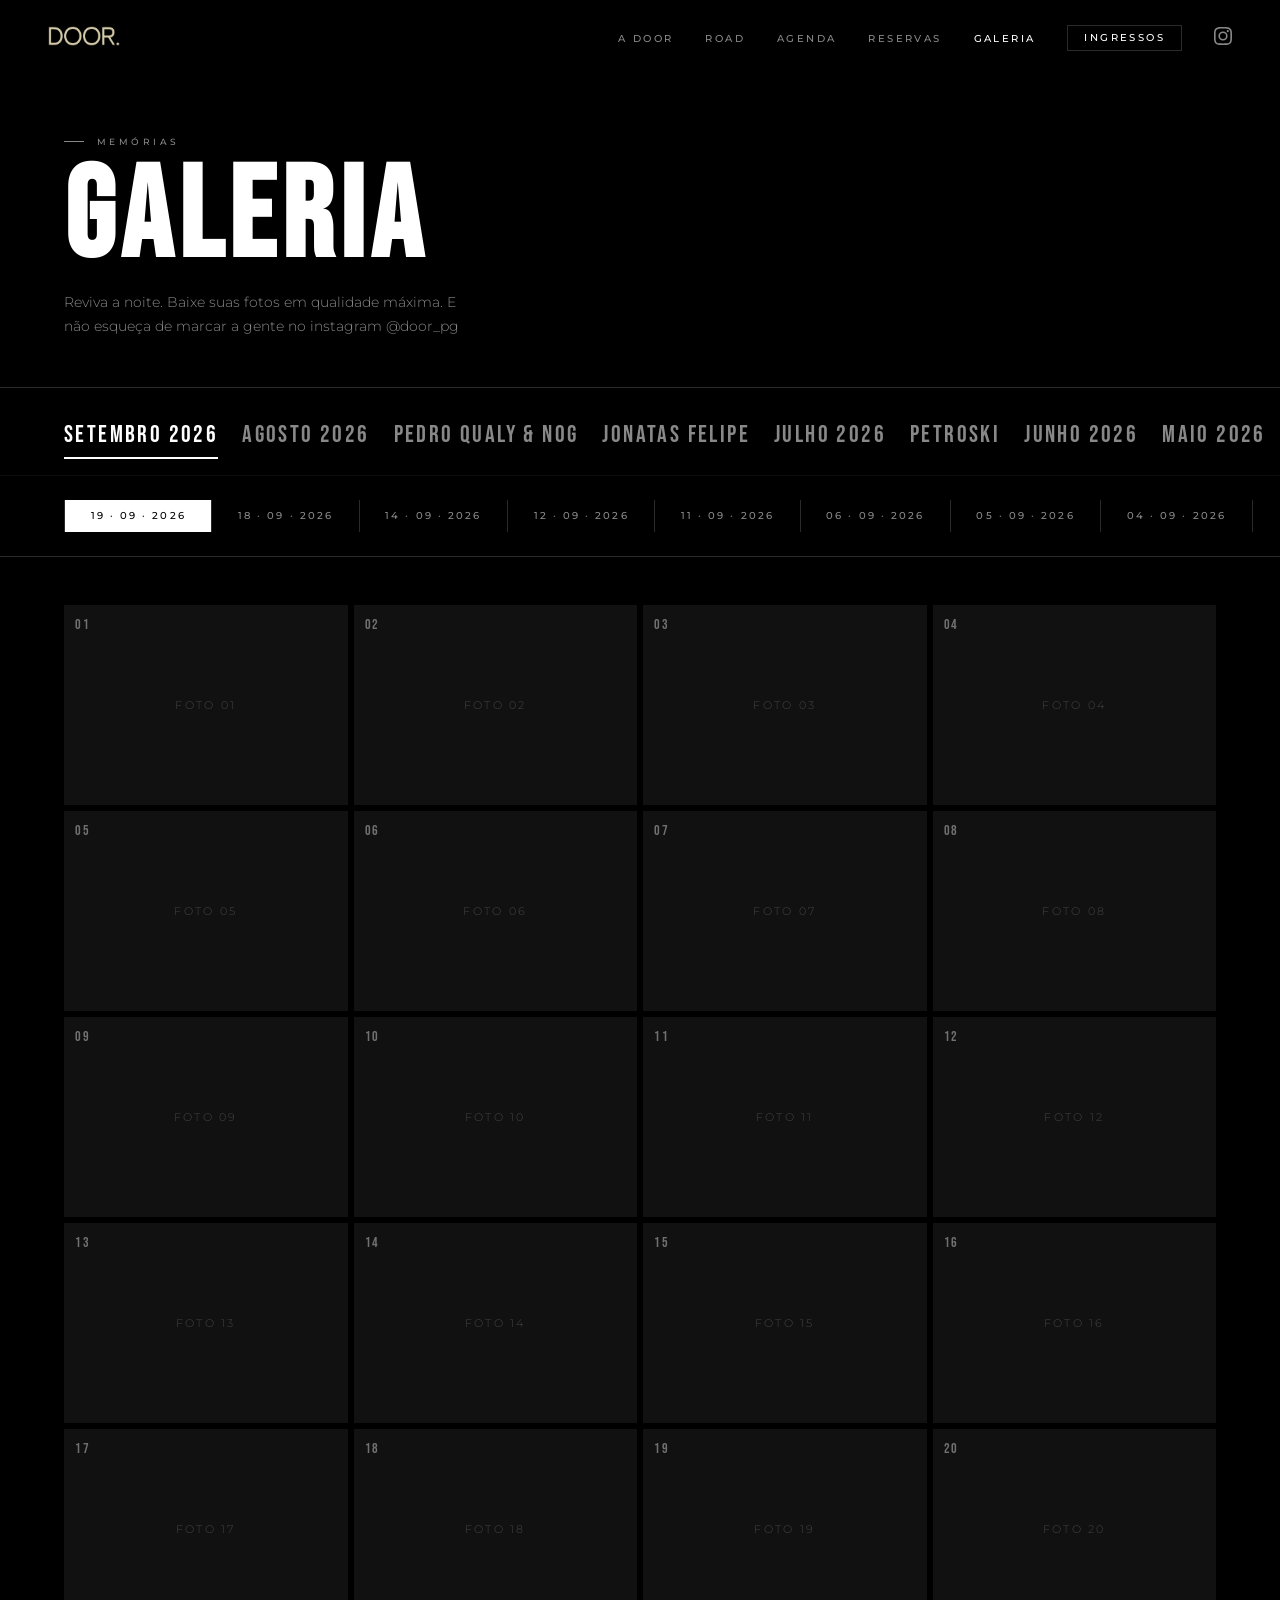
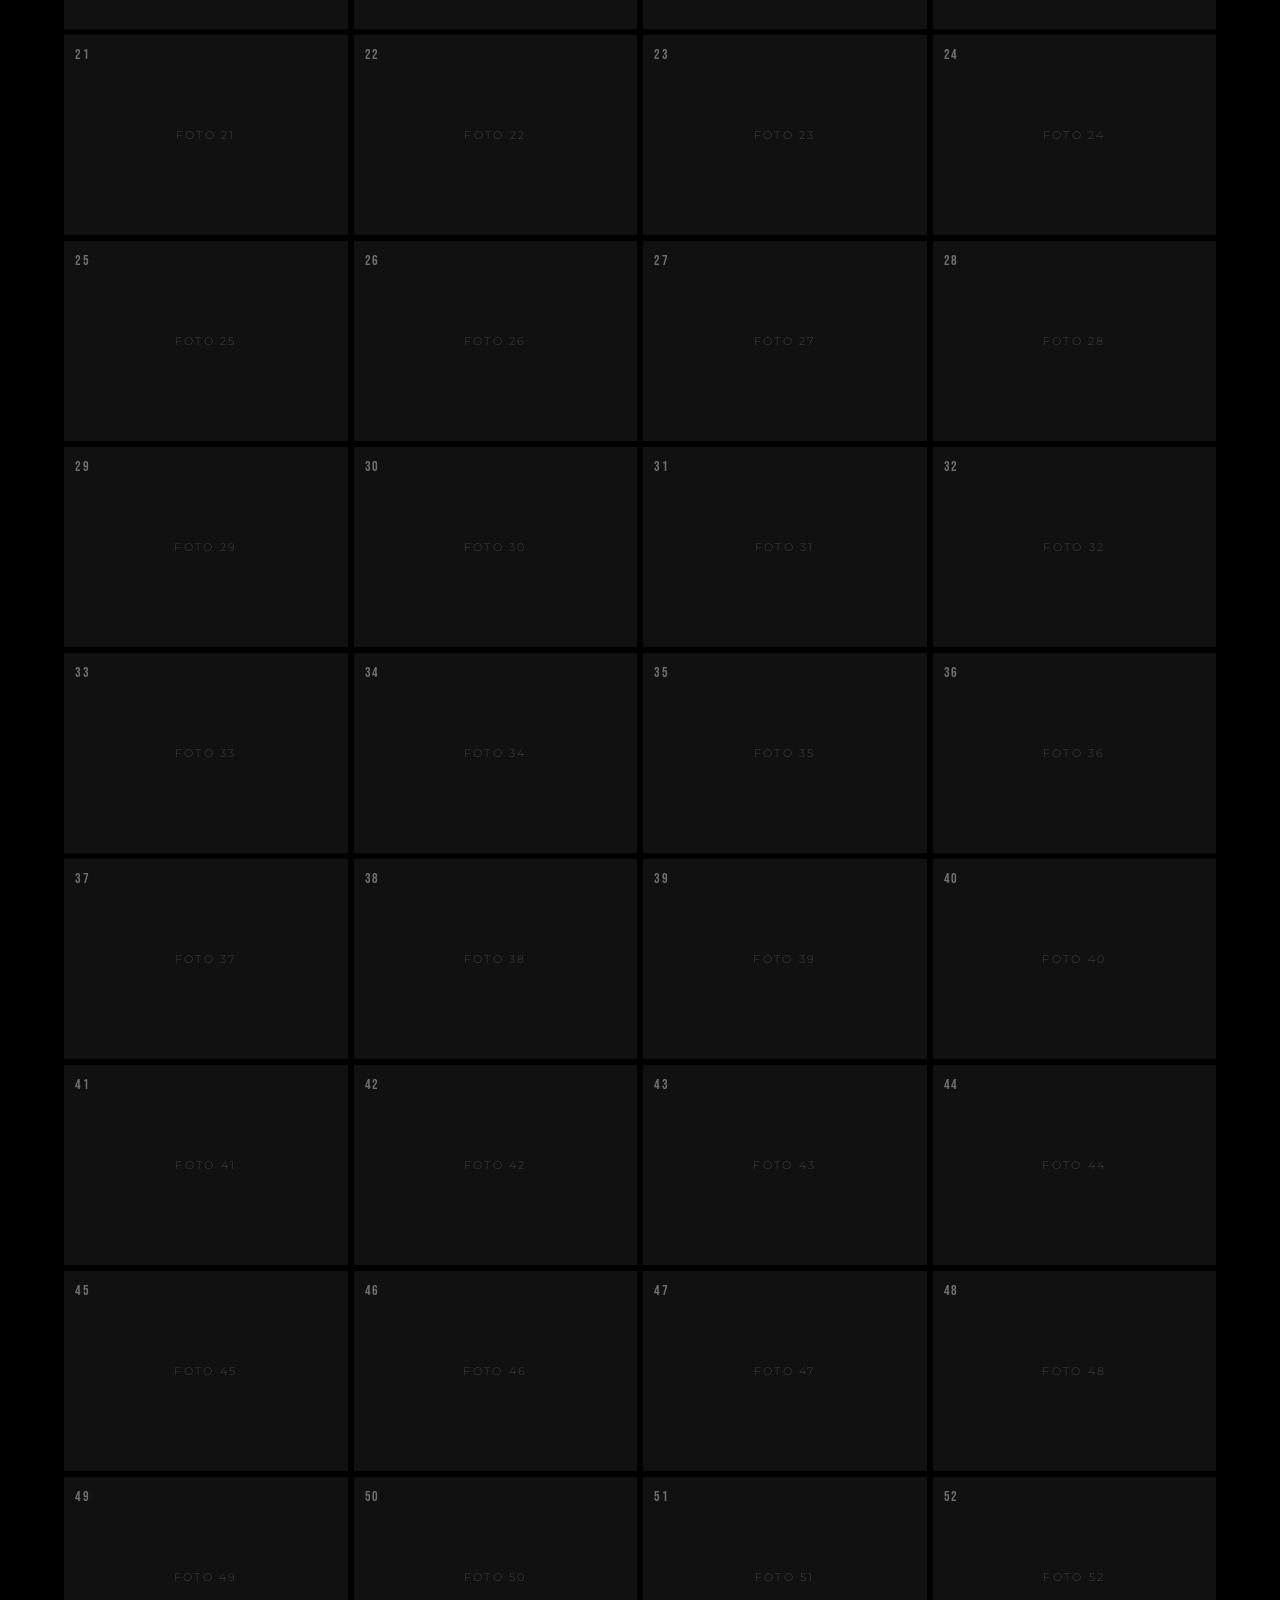
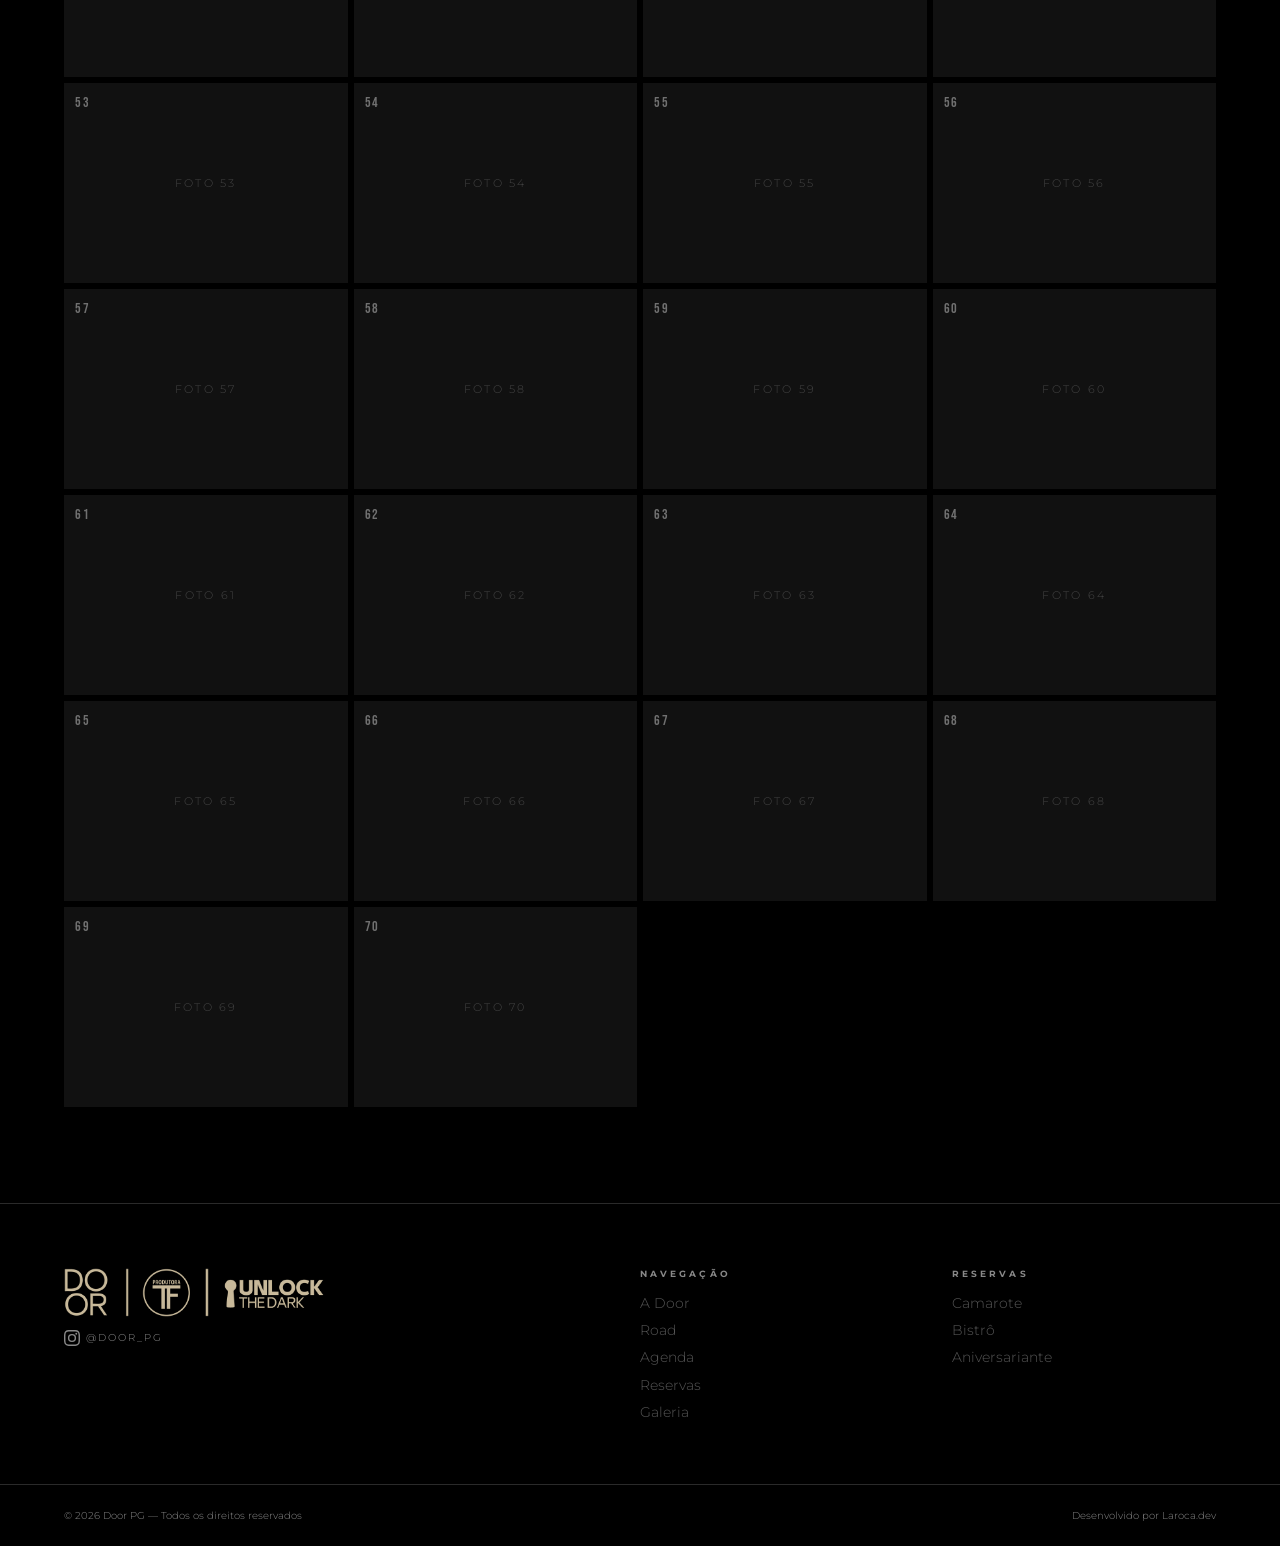
==== galeria.html @ 8d76eda1 "chore: adiciona meta tags anti-cache no cabecalho HTML" ====
<!DOCTYPE html>
<html lang="pt-BR">
<head>
  <meta charset="UTF-8">
  <meta http-equiv="Cache-Control" content="no-cache, no-store, must-revalidate">
  <meta http-equiv="Pragma" content="no-cache">
  <meta http-equiv="Expires" content="0">
  <meta name="viewport" content="width=device-width, initial-scale=1.0, maximum-scale=1.0, viewport-fit=cover">
  <meta name="description" content="Door PG — Galeria de fotos. Reviva a noite e baixe suas fotos em qualidade máxima.">
  <meta property="og:title" content="Galeria — Door PG">
  <meta property="og:description" content="Reviva a noite. Baixe suas fotos em qualidade máxima. E não esqueça de marcar a gente no instagram @door_pg">
  <meta property="og:image" content="https://doorpg.com.br/assets/images/logos/logo-quadrado.png">
  <meta property="og:url" content="https://doorpg.com.br/galeria.html">
  <meta property="og:type" content="website">
  <link rel="canonical" href="https://doorpg.com.br/galeria.html">
  <title>Galeria — Door PG</title>
  <link rel="icon" href="favicon.png" type="image/png">
  <link rel="preconnect" href="https://fonts.googleapis.com">
  <link rel="preconnect" href="https://fonts.gstatic.com" crossorigin>
  <link href="https://fonts.googleapis.com/css2?family=Bebas+Neue&family=Montserrat:wght@200;300;400;500;700&display=swap" rel="stylesheet">
  <link rel="stylesheet" href="css/style.css?v=20260918">
  <link rel="stylesheet" href="css/galeria.css?v=20260918">
</head>
<body>

  <!-- NAV -->
  <nav id="navbar" class="scrolled">
    <a href="index.html" class="nav-brand">
      <img src="assets/images/logos/logo-door.png" alt="Door PG" class="nav-logo" onerror="this.style.display='none';this.nextElementSibling.style.display='block'">
      <span class="nav-logo-text" style="display:none">DOOR</span>
    </a>
    <ul class="nav-links" id="navLinks">
      <li><a href="index.html#conheca" class="nav-link">A Door</a></li>
      <li><a href="index.html#historico" class="nav-link">Road</a></li>
      <li><a href="index.html#agenda" class="nav-link">Agenda</a></li>
      <li><a href="index.html#reservas" class="nav-link">Reservas</a></li>
      <li><a href="galeria.html" class="nav-link" style="color:white">Galeria</a></li>
      <!-- Para voltar o modal de "Em breve", use esta linha: 
      <li><a href="#" class="nav-link nav-link--cta" id="ingressosBtn">Ingressos</a></li> -->
      <li><a href="https://www.ingressonacional.com.br/evento/35093/duda-bertelli-----door" target="_blank" rel="noopener" class="nav-link nav-link--cta">Ingressos</a></li>
      <li>
        <a href="https://instagram.com/door_pg" target="_blank" rel="noopener" class="nav-ig" aria-label="Instagram">
          <svg viewBox="0 0 24 24" fill="currentColor" width="18" height="18"><path d="M12 2.163c3.204 0 3.584.012 4.85.07 3.252.148 4.771 1.691 4.919 4.919.058 1.265.069 1.645.069 4.849 0 3.205-.012 3.584-.069 4.849-.149 3.225-1.664 4.771-4.919 4.919-1.266.058-1.644.07-4.85.07-3.204 0-3.584-.012-4.849-.07-3.26-.149-4.771-1.699-4.919-4.92-.058-1.265-.07-1.644-.07-4.849 0-3.204.013-3.583.07-4.849.149-3.227 1.664-4.771 4.919-4.919 1.266-.057 1.645-.069 4.849-.069zM12 0C8.741 0 8.333.014 7.053.072 2.695.272.273 2.69.073 7.052.014 8.333 0 8.741 0 12c0 3.259.014 3.668.072 4.948.2 4.358 2.618 6.78 6.98 6.98C8.333 23.986 8.741 24 12 24c3.259 0 3.668-.014 4.948-.072 4.354-.2 6.782-2.618 6.979-6.98.059-1.28.073-1.689.073-4.948 0-3.259-.014-3.667-.072-4.947-.196-4.354-2.617-6.78-6.979-6.98C15.668.014 15.259 0 12 0zm0 5.838a6.162 6.162 0 1 0 0 12.324 6.162 6.162 0 0 0 0-12.324zM12 16a4 4 0 1 1 0-8 4 4 0 0 1 0 8zm6.406-11.845a1.44 1.44 0 1 0 0 2.881 1.44 1.44 0 0 0 0-2.881z"/></svg>
        </a>
      </li>
    </ul>
    <button class="nav-toggle" id="navToggle" aria-label="Menu"><span></span><span></span><span></span></button>
  </nav>

  <!-- HEADER GALERIA -->
  <header class="gal-header">
    <p class="section-label">Memórias</p>
    <h1 class="gal-title">GALERIA</h1>
    <p class="gal-sub">Reviva a noite. Baixe suas fotos em qualidade máxima. E não esqueça de marcar a gente no instagram @door_pg</p>
  </header>

  <!-- SELETOR DE CATEGORIAS -->
  <div class="gal-categorias" id="galCategorias">
    <!-- JS popula com os meses/eventos especiais -->
  </div>
  <!-- SELETOR DE DATAS -->
  <div class="gal-eventos gal-datas" id="galDatas">
    <!-- JS popula com as datas do mês selecionado -->
  </div>

  <!-- GRID DE FOTOS -->
  <main class="gal-main">
    <div class="gal-grid" id="galGrid">
      <!-- JS popula as fotos do evento selecionado -->
    </div>
    <p class="gal-empty" id="galEmpty" style="display:none">
      Nenhuma foto encontrada para este evento.
    </p>
  </main>

  <!-- FOOTER -->
  <footer id="footer">
    <div class="footer-inner">
      <div class="footer-brand">
        <img src="assets/images/logos/logo-footer.png" alt="Door PG" class="footer-logo" onerror="this.style.display='none';this.nextElementSibling.style.display='block'">
        <span class="footer-logo-text" style="display:none">DOOR</span>
        <a href="https://instagram.com/door_pg" target="_blank" rel="noopener" class="footer-ig">
          <svg viewBox="0 0 24 24" fill="currentColor" width="16" height="16"><path d="M12 2.163c3.204 0 3.584.012 4.85.07 3.252.148 4.771 1.691 4.919 4.919.058 1.265.069 1.645.069 4.849 0 3.205-.012 3.584-.069 4.849-.149 3.225-1.664 4.771-4.919 4.919-1.266.058-1.644.07-4.85.07-3.204 0-3.584-.012-4.849-.07-3.26-.149-4.771-1.699-4.919-4.92-.058-1.265-.07-1.644-.07-4.849 0-3.204.013-3.583.07-4.849.149-3.227 1.664-4.771 4.919-4.919 1.266-.057 1.645-.069 4.849-.069zM12 0C8.741 0 8.333.014 7.053.072 2.695.272.273 2.69.073 7.052.014 8.333 0 8.741 0 12c0 3.259.014 3.668.072 4.948.2 4.358 2.618 6.78 6.98 6.98C8.333 23.986 8.741 24 12 24c3.259 0 3.668-.014 4.948-.072 4.354-.2 6.782-2.618 6.979-6.98.059-1.28.073-1.689.073-4.948 0-3.259-.014-3.667-.072-4.947-.196-4.354-2.617-6.78-6.979-6.98C15.668.014 15.259 0 12 0zm0 5.838a6.162 6.162 0 1 0 0 12.324 6.162 6.162 0 0 0 0-12.324zM12 16a4 4 0 1 1 0-8 4 4 0 0 1 0 8zm6.406-11.845a1.44 1.44 0 1 0 0 2.881 1.44 1.44 0 0 0 0-2.881z"/></svg>
          @door_pg
        </a>
      </div>
      <div class="footer-nav">
        <strong>Navegação</strong>
        <a href="index.html#conheca">A Door</a>
        <a href="index.html#historico">Road</a>
        <a href="index.html#agenda">Agenda</a>
        <a href="index.html#reservas">Reservas</a>
        <a href="galeria.html">Galeria</a>
      </div>
      <div class="footer-nav">
        <strong>Reservas</strong>
        <a href="https://wa.me/5542991081086?text=Reserva%20Camarote" target="_blank" rel="noopener">Camarote</a>
        <a href="https://wa.me/5542991081086?text=Reserva%20Bistro" target="_blank" rel="noopener">Bistrô</a>
        <a href="https://wa.me/5542991081086?text=Reserva%20Aniversariante" target="_blank" rel="noopener">Aniversariante</a>
      </div>
    </div>
    <div class="footer-bottom">
      <p>© 2026 Door PG — Todos os direitos reservados</p>
      <p>Desenvolvido por <a href="https://laroca.dev" target="_blank" rel="noopener" class="footer-dev-link">Laroca.dev</a></p>
    </div>
  </footer>


  <!-- MODAL INGRESSOS -->
  <div class="modal-overlay" id="modalIngressos" aria-hidden="true">
    <div class="modal" role="dialog" aria-modal="true" aria-labelledby="modalTitle">
      <button class="modal-close" id="modalClose" aria-label="Fechar">✕</button>
      <div class="modal-keyhole">
        <svg viewBox="0 0 40 60" fill="none">
          <circle cx="20" cy="16" r="12" stroke="white" stroke-width="1.5"/>
          <path d="M11 28 L9 52 L31 52 L29 28" stroke="white" stroke-width="1.5" fill="none"/>
          <circle cx="20" cy="16" r="4" fill="white"/>
        </svg>
      </div>
      <h2 class="modal-title" id="modalTitle">EM BREVE</h2>
      <p class="modal-sub">A venda de ingressos será liberada para eventos específicos.<br>Fique de olho no nosso Instagram.</p>
      <a href="https://instagram.com/door_pg" target="_blank" rel="noopener" class="btn-primary">
        <svg viewBox="0 0 24 24" fill="currentColor" width="16" height="16"><path d="M12 2.163c3.204 0 3.584.012 4.85.07 3.252.148 4.771 1.691 4.919 4.919.058 1.265.069 1.645.069 4.849 0 3.205-.012 3.584-.069 4.849-.149 3.225-1.664 4.771-4.919 4.919-1.266.058-1.644.07-4.85.07-3.204 0-3.584-.012-4.849-.07-3.26-.149-4.771-1.699-4.919-4.92-.058-1.265-.07-1.644-.07-4.849 0-3.204.013-3.583.07-4.849.149-3.227 1.664-4.771 4.919-4.919 1.266-.057 1.645-.069 4.849-.069zM12 0C8.741 0 8.333.014 7.053.072 2.695.272.273 2.69.073 7.052.014 8.333 0 8.741 0 12c0 3.259.014 3.668.072 4.948.2 4.358 2.618 6.78 6.98 6.98C8.333 23.986 8.741 24 12 24c3.259 0 3.668-.014 4.948-.072 4.354-.2 6.782-2.618 6.979-6.98.059-1.28.073-1.689.073-4.948 0-3.259-.014-3.667-.072-4.947-.196-4.354-2.617-6.78-6.979-6.98C15.668.014 15.259 0 12 0zm0 5.838a6.162 6.162 0 1 0 0 12.324 6.162 6.162 0 0 0 0-12.324zM12 16a4 4 0 1 1 0-8 4 4 0 0 1 0 8zm6.406-11.845a1.44 1.44 0 1 0 0 2.881 1.44 1.44 0 0 0 0-2.881z"/></svg>
        @door_pg
      </a>
    </div>
  </div>

  <!-- LIGHTBOX DE IMAGEM -->
  <div class="lightbox-overlay" id="imageLightbox" aria-hidden="true">
    <button class="lightbox-close" id="lightboxClose" aria-label="Fechar">✕</button>
    <button class="lightbox-prev" id="lightboxPrev" aria-label="Foto anterior">
      <svg viewBox="0 0 24 24" fill="none" stroke="currentColor" stroke-width="2" width="24" height="24"><polyline points="15 18 9 12 15 6"/></svg>
    </button>
    <img class="lightbox-img" id="lightboxImg" src="" alt="Imagem expandida">
    <button class="lightbox-next" id="lightboxNext" aria-label="Próxima foto">
      <svg viewBox="0 0 24 24" fill="none" stroke="currentColor" stroke-width="2" width="24" height="24"><polyline points="9 6 15 12 9 18"/></svg>
    </button>
    <div class="lightbox-bottom">
      <span class="lightbox-counter" id="lightboxCounter"></span>
      <button class="lightbox-download" id="lightboxDownload" aria-label="Baixar foto">
        <svg viewBox="0 0 24 24" fill="none" stroke="currentColor" stroke-width="2" width="18" height="18">
          <path d="M21 15v4a2 2 0 0 1-2 2H5a2 2 0 0 1-2-2v-4"/>
          <polyline points="7 10 12 15 17 10"/>
          <line x1="12" y1="15" x2="12" y2="3"/>
        </svg>
        <span>Baixar</span>
      </button>
    </div>
  </div>

  <script src="js/galeria.js?v=20260918"></script>
  <script src="js/main.js?v=20260918"></script>
</body>
</html>
---- css/style.css ----
/* ============================================================
   DOOR PG — CSS
   Estética: luxury nightclub — minimalismo agressivo
   Paleta: #000 puro, #fff, #888 cinza
   Fontes: Bebas Neue (display) + Montserrat (corpo e elegante fino)
   ============================================================ */

/* ── RESET & VARIÁVEIS ────────────────────────────────── */
*, *::before, *::after { box-sizing: border-box; margin: 0; padding: 0; }

:root {
  --black:    #000000;
  --white:    #ffffff;
  --gray:     #888888;
  --gray-dim: #2a2a2a;
  --gray-mid: #555555;
  --nav-h:    72px;
}

html { scroll-behavior: smooth; }

body {
  font-family: 'Montserrat', sans-serif;
  font-weight: 300;
  background: var(--black);
  color: var(--white);
  overflow-x: hidden;
  -webkit-text-size-adjust: 100%;
}

html {
  scroll-behavior: smooth;
  overflow-x: hidden;
}

img { display: block; width: 100%; }
a { text-decoration: none; color: inherit; }
ul { list-style: none; }

/* ── NAV ──────────────────────────────────────────────── */
#navbar {
  position: fixed; top: 0; left: 0; right: 0;
  height: var(--nav-h);
  display: flex; align-items: center; justify-content: space-between;
  padding: 0 3rem;
  z-index: 1000;
  transition: background 0.4s, border-color 0.4s;
}
#navbar.scrolled {
  background: rgba(0,0,0,0.96);
  backdrop-filter: blur(12px);
  border-bottom: 1px solid var(--gray-dim);
}

.nav-logo { width: 72px; height: auto; }
.nav-logo-text {
  font-family: 'Bebas Neue', sans-serif;
  font-size: 1.8rem; letter-spacing: 0.1em;
}

.nav-links {
  display: flex; align-items: center; gap: 2rem;
}
.nav-link {
  font-size: 0.6rem; font-weight: 500;
  letter-spacing: 0.25em; text-transform: uppercase;
  color: var(--gray);
  position: relative; transition: color 0.3s;
}
.nav-link::after {
  content: ''; position: absolute; bottom: -3px; left: 0; right: 0;
  height: 1px; background: var(--white);
  transform: scaleX(0); transform-origin: left; transition: transform 0.3s;
}
.nav-link:hover { color: var(--white); }
.nav-link:hover::after { transform: scaleX(1); }

.nav-link--cta {
  border: 1px solid var(--gray-dim);
  padding: 0.4rem 1rem;
  color: var(--white) !important;
  transition: all 0.3s !important;
}
.nav-link--cta::after { display: none; }
.nav-link--cta:hover { background: var(--white); color: var(--black) !important; }

.nav-ig { color: var(--gray); transition: color 0.3s; display: flex; align-items: center; }
.nav-ig:hover { color: var(--white); }

.nav-toggle {
  display: none; flex-direction: column; gap: 5px;
  background: none; border: none; cursor: pointer; padding: 4px;
}
.nav-toggle span {
  display: block; width: 22px; height: 1px;
  background: var(--white); transition: all 0.3s;
}

/* ── BOTÕES ──────────────────────────────────────────── */
.btn-primary {
  display: inline-flex; align-items: center; gap: 0.5rem;
  background: var(--white); color: var(--black);
  font-family: 'Montserrat', sans-serif;
  font-weight: 700; font-size: 0.65rem;
  letter-spacing: 0.2em; text-transform: uppercase;
  padding: 0.9rem 2rem;
  border: 1px solid var(--white);
  transition: all 0.3s; cursor: pointer;
}
.btn-primary:hover { background: transparent; color: var(--white); }

.btn-outline {
  display: inline-flex; align-items: center; gap: 0.5rem;
  background: transparent; color: var(--white);
  font-family: 'Montserrat', sans-serif;
  font-weight: 500; font-size: 0.65rem;
  letter-spacing: 0.2em; text-transform: uppercase;
  padding: 0.9rem 2rem;
  border: 1px solid var(--gray-dim);
  transition: all 0.3s; cursor: pointer;
}
.btn-outline:hover { border-color: var(--white); }

/* ── HERO ────────────────────────────────────────────── */
#hero {
  min-height: 100vh; position: relative;
  display: flex; align-items: center; justify-content: center;
  overflow: hidden;
}

.hero-slides { position: absolute; inset: 0; }
.hero-slide {
  position: absolute; inset: 0;
  background-size: cover; background-position: center;
  opacity: 0; transition: opacity 1.2s ease;
}
.hero-slide.active { opacity: 1; }

.hero-overlay {
  position: absolute; inset: 0;
  background: linear-gradient(
    to bottom,
    rgba(0,0,0,0.25) 0%,
    rgba(0,0,0,0.5) 50%,
    rgba(0,0,0,0.95) 100%
  );
}

.hero-content {
  position: relative; z-index: 2;
  text-align: center; padding: 0 2rem;
  padding-top: var(--nav-h);
  display: flex; flex-direction: column; align-items: center; gap: 1.2rem;
}

.hero-unlock {
  font-size: 0.55rem; font-weight: 500;
  letter-spacing: 0.65em; color: var(--gray); text-transform: uppercase;
  animation: fadeUp 0.8s 0.2s ease forwards; opacity: 0;
}
.hero-logo-img {
  width: min(280px, 55vw);
  animation: fadeUp 0.8s 0.4s ease forwards; opacity: 0;
}
.hero-logo-fallback {
  font-family: 'Bebas Neue', sans-serif;
  font-size: clamp(5rem, 18vw, 14rem);
  letter-spacing: 0.05em; line-height: 1;
  animation: fadeUp 0.8s 0.4s ease forwards; opacity: 0;
}
.hero-desc {
  font-size: 1.3rem; font-weight: 300; line-height: 1.8;
  color: #ffffff; max-width: 440px;
  animation: fadeUp 0.8s 0.6s ease forwards; opacity: 0;
}
.hero-ctas {
  display: flex; gap: 1rem; flex-wrap: wrap; justify-content: center;
  animation: fadeUp 0.8s 0.8s ease forwards; opacity: 0;
}

.hero-dots {
  position: absolute; bottom: 2rem; left: 50%; transform: translateX(-50%);
  display: flex; gap: 0.4rem; z-index: 3;
}
.hero-dot {
  width: 5px; height: 5px; border-radius: 50%;
  background: var(--gray-mid); border: none; cursor: pointer;
  transition: all 0.3s;
}
.hero-dot.active { background: var(--white); width: 16px; border-radius: 2px; }

.hero-ig-badge {
  position: absolute; bottom: 2rem; right: 2rem; z-index: 3;
  display: flex; align-items: center; gap: 0.4rem;
  font-size: 0.55rem; letter-spacing: 0.2em;
  color: var(--gray); text-transform: uppercase; transition: color 0.3s;
}
.hero-ig-badge:hover { color: var(--white); }

/* ── TIPOGRAFIA SEÇÃO ────────────────────────────────── */
.section-header {
  display: flex; align-items: flex-start; gap: 1.5rem;
  margin-bottom: 3rem;
}
.section-num {
  font-family: 'Bebas Neue', sans-serif;
  font-size: 5rem; line-height: 0.85;
  color: var(--gray-dim); flex-shrink: 0; user-select: none;
}
.section-label {
  font-size: 0.55rem; font-weight: 500;
  letter-spacing: 0.4em; color: var(--gray);
  text-transform: uppercase; margin-bottom: 0.4rem;
  display: flex; align-items: center; gap: 0.8rem;
}
.section-label::before {
  content: ''; display: inline-block;
  width: 20px; height: 1px; background: var(--gray);
}
.section-title {
  font-family: 'Bebas Neue', sans-serif;
  font-size: clamp(2.5rem, 6vw, 4.5rem);
  letter-spacing: 0.05em; line-height: 1;
}
.section-title em {
  font-style: normal !important;
  font-family: 'Montserrat', sans-serif !important;
  font-weight: 200 !important;
  letter-spacing: 0.1em;
  color: var(--gray);
}

/* padding padrão */
#conheca, #historico, #reservas, #local, #contato {
  padding: 7rem 4rem;
  border-top: 1px solid var(--gray-dim);
}
#agenda {
  padding: 7rem 4rem 3rem;
  border-top: 1px solid var(--gray-dim);
}

/* ── CONHEÇA A DOOR ──────────────────────────────────── */
.conheca-grid {
  display: grid;
  grid-template-columns: 2fr 1fr 1fr;
  grid-template-rows: 300px 300px;
  gap: 4px; margin-bottom: 2rem;
}
.c-slot {
  overflow: hidden; position: relative;
  background: var(--gray-dim);
  min-height: 100%;
}
.c-slot img {
  position: absolute; inset: 0;
  width: 100%; height: 100%;
  object-fit: cover; object-position: center;
  transition: transform 0.7s ease, opacity 0.4s ease;
  display: block;
}
.c-slot:hover img { transform: scale(1.06); }
.c-slot--lg { grid-row: span 2; }
.c-overlay {
  position: absolute; inset: 0;
  background: rgba(0,0,0,0.3);
  opacity: 0; transition: opacity 0.3s;
}
.c-slot:hover .c-overlay { opacity: 1; }

.galeria-cta-banner {
  display: flex; align-items: center; justify-content: space-between;
  background: var(--gray-dim);
  border: 1px solid rgba(255,255,255,0.1);
  padding: 1.5rem 2rem;
  margin-bottom: 1.5rem;
  gap: 1.5rem; flex-wrap: wrap;
}
.galeria-cta-text {
  display: flex; align-items: center; gap: 1rem;
  color: var(--white);
}
.galeria-cta-text strong {
  display: block;
  font-size: 0.75rem; font-weight: 600;
  letter-spacing: 0.2em; text-transform: uppercase;
  margin-bottom: 0.2rem;
}
.galeria-cta-text span {
  font-size: 0.78rem; color: var(--gray); line-height: 1.4;
}
.conheca-footer {
  display: flex; align-items: center; gap: 2rem; flex-wrap: wrap;
}
.conheca-ig {
  display: flex; align-items: center; gap: 0.4rem;
  font-size: 0.6rem; letter-spacing: 0.2em;
  color: var(--gray); text-transform: uppercase; transition: color 0.3s;
}
.conheca-ig:hover { color: var(--white); }

/* ── FAIXA MARCAS ────────────────────────────────────── */
.marcas-strip {
  background: var(--black);
  border-top: 1px solid var(--gray-dim);
  border-bottom: 1px solid var(--gray-dim);
  overflow: hidden; padding: 1.2rem 0;
}
.marcas-track {
  display: flex; align-items: center; gap: 2rem;
  white-space: nowrap;
  width: max-content;
  max-width: none;
  animation: marquee 25s linear infinite;
}
@media (max-width: 600px) {
  .marcas-track { animation: marquee 14s linear infinite; }
}
.marca-logo {
  height: 28px;
  width: auto;
  max-width: 120px;
  opacity: 0.5;
  transition: opacity 0.3s;
  cursor: default;
  object-fit: contain;
  vertical-align: middle;
  flex-shrink: 0;
}
.marca-logo:hover { opacity: 0.9; }
.marca-sep { color: var(--gray-dim); font-size: 0.5rem; flex-shrink: 0; }

/* Ajustes individuais por logo */
.marca-logo[alt="Red Bull"]       { height: 56px; }
.marca-logo[alt="Tanqueray"]      { height: 90px; }
.marca-logo[alt="Del Valle"]      { height: 44px; }
.marca-logo[alt="Absolut"]        { height: 22px; }
.marca-logo[alt="Johnnie Walker"] { height: 30px; max-width: 160px; }
.marca-logo[alt="José Cuervo"]    { height: 36px; }
.marca-logo[alt="Coca-Cola"]      { height: 32px; }
.marca-logo[alt="Heineken"]       { height: 30px; }
.marca-logo[alt="Blue Moon"]      { height: 52px; }
.marca-logo[alt="Cîroc"]          { height: 44px; }
.marca-logo[alt="Grey Goose"]     { height: 48px; }
.marca-logo[alt="Jack Daniel's"]  { height: 50px; }
.marca-logo[alt="Jägermeister"]   { height: 52px; }
.marca-logo[alt="Licor 43"]       { height: 40px; }
.marca-logo[alt="Monster"]        { height: 42px; }
.marca-logo[alt="Old Parr"]       { height: 48px; }
.marca-logo[alt="Sol"]            { height: 50px; }

@keyframes marquee {
  0%   { transform: translateX(0); }
  100% { transform: translateX(-50%); }
}

/* ── HISTÓRICO / ROAD ────────────────────────────────── */
.road-timeline {
  display: flex; flex-direction: column;
  max-width: 800px;
  border-left: 1px solid var(--gray-dim);
  margin-left: 2rem;
}
.road-item {
  display: grid; grid-template-columns: 160px 1fr;
  gap: 2rem; padding: 2.5rem 0 2.5rem 2rem;
  border-bottom: 1px solid var(--gray-dim);
  position: relative;
}
.road-item:last-child { border-bottom: none; }

.road-left {
  display: flex; flex-direction: column;
  align-items: flex-end; gap: 0.5rem; padding-top: 0.2rem;
}
.road-year {
  font-size: 0.6rem; font-weight: 500;
  letter-spacing: 0.15em; color: var(--gray); text-align: right;
}
.road-dot {
  width: 10px; height: 10px; border-radius: 50%;
  background: var(--gray-dim); border: 1px solid var(--gray-mid);
  position: absolute; left: -5px; top: 2.8rem;
}
.road-dot--white { background: var(--white); border-color: var(--white); }
.road-dot--pulse {
  background: var(--white); border-color: var(--white);
  animation: pulse 2s ease infinite;
}
@keyframes pulse {
  0%, 100% { box-shadow: 0 0 0 0 rgba(255,255,255,0.4); }
  50%       { box-shadow: 0 0 0 8px rgba(255,255,255,0); }
}

.road-right h3 {
  font-family: 'Bebas Neue', sans-serif;
  font-size: 1.8rem; letter-spacing: 0.05em;
  margin-bottom: 0.8rem;
}
.road-right p {
  font-size: 0.88rem; line-height: 1.8; color: var(--gray); margin-bottom: 0.5rem;
}
.road-quote {
  font-style: normal;
  font-family: 'Montserrat', sans-serif;
  font-weight: 200;
  letter-spacing: 0.2em;
  font-size: 0.85rem !important; color: var(--white) !important;
  border-left: 2px solid var(--white);
  padding-left: 1rem; margin-top: 1rem !important;
}
.road-btn { margin-top: 1.2rem; display: inline-flex; }

/* ── AGENDA ──────────────────────────────────────────── */
.agenda-grid {
  display: grid;
  grid-template-columns: repeat(auto-fill, minmax(200px, 1fr));
  gap: 1rem; margin-bottom: 2.5rem;
  align-items: start;
}
.agenda-card {
  position: relative; overflow: hidden;
  background: var(--gray-dim);
  border: 1px solid var(--gray-dim);
  transition: border-color 0.3s, transform 0.3s;
}
.agenda-card:hover { border-color: var(--white); transform: translateY(-4px); }
.agenda-card img {
  width: 100%; height: auto; display: block;
  transition: transform 0.6s ease;
}
.agenda-card:hover img { transform: scale(1.04); }
.agenda-date {
  position: absolute; bottom: 0; left: 0; right: 0;
  background: linear-gradient(transparent, rgba(0,0,0,0.92));
  padding: 2rem 0.8rem 0.8rem;
  font-family: 'Bebas Neue', sans-serif;
  font-size: 1.2rem; letter-spacing: 0.08em;
}

.agenda-cta {
  text-align: center; border-top: 1px solid var(--gray-dim);
  padding: 1.5rem 0 0;
  display: flex; flex-direction: column; align-items: center; gap: 0.8rem;
}
.agenda-cta p { font-size: 0.8rem; color: var(--gray); letter-spacing: 0.1em; }



/* ── RESERVAS ────────────────────────────────────────── */
.reservas-sub {
  font-size: 0.88rem; color: var(--gray);
  margin-bottom: 2.5rem; line-height: 1.7; max-width: 500px;
}
.reservas-grid {
  display: grid; grid-template-columns: repeat(3, 1fr);
  gap: 1px; background: var(--gray-dim);
}
.reserva-card {
  background: var(--black); padding: 2.5rem 2rem;
  display: flex; flex-direction: column; gap: 1rem;
  transition: background 0.3s;
}
.reserva-card:hover { background: #0c0c0c; }
.reserva-card--destaque { background: #080808; }
.reserva-icon { color: var(--white); margin-bottom: 0.3rem; }
.reserva-card h3 {
  font-family: 'Bebas Neue', sans-serif;
  font-size: 2rem; letter-spacing: 0.05em;
}
.reserva-card p { font-size: 0.85rem; line-height: 1.7; color: var(--gray); flex: 1; }
.reserva-link {
  font-size: 0.6rem; font-weight: 600;
  letter-spacing: 0.2em; text-transform: uppercase;
  color: var(--white);
  border-bottom: 1px solid var(--gray-dim);
  padding-bottom: 0.2rem; transition: border-color 0.3s;
  align-self: flex-start;
}
.reserva-card:hover .reserva-link { border-color: var(--white); }

/* ── LOCALIZAÇÃO ─────────────────────────────────────── */
.local-wrap {
  display: grid; grid-template-columns: 1fr 180px;
  gap: 4rem; align-items: center;
}
.local-info { display: flex; flex-direction: column; gap: 1.5rem; }
.local-item {
  display: flex; align-items: flex-start; gap: 1rem; color: var(--gray);
}
.local-item svg { flex-shrink: 0; margin-top: 2px; }
.local-item strong {
  display: block; color: var(--white);
  font-size: 0.65rem; letter-spacing: 0.15em;
  text-transform: uppercase; margin-bottom: 0.3rem;
}
.local-item span { font-size: 0.88rem; line-height: 1.6; }
.local-btn { margin-top: 0.5rem; }
.local-art { display: flex; justify-content: center; opacity: 0.4; }

/* ── CONTATO ─────────────────────────────────────────── */
.contato-grid {
  display: grid; grid-template-columns: 1fr 1fr;
  gap: 1px; background: var(--gray-dim); max-width: 640px;
}
.contato-card {
  background: var(--black); padding: 2.5rem;
  display: flex; flex-direction: column; gap: 0.5rem;
  transition: background 0.3s;
}
.contato-card:hover { background: #0a0a0a; }
.contato-card strong {
  font-size: 0.65rem; letter-spacing: 0.2em;
  text-transform: uppercase; margin-top: 0.5rem;
}
.contato-card span { font-size: 0.9rem; color: var(--gray); }

/* ── FOOTER ──────────────────────────────────────────── */
#footer { border-top: 1px solid var(--gray-dim); }
.footer-inner {
  padding: 4rem;
  display: grid; grid-template-columns: 2fr 1fr 1fr; gap: 3rem;
}
.footer-logo { width: 260px; height: auto; margin-bottom: 0.8rem; }
.footer-logo-text { font-family: 'Bebas Neue', sans-serif; font-size: 2rem; letter-spacing: 0.1em; }

.footer-ig {
  display: inline-flex; align-items: center; gap: 0.4rem;
  font-size: 0.6rem; letter-spacing: 0.2em;
  color: var(--gray); text-transform: uppercase; transition: color 0.3s;
}
.footer-ig:hover { color: var(--white); }
.footer-nav { display: flex; flex-direction: column; gap: 0.7rem; }
.footer-nav strong {
  font-size: 0.55rem; letter-spacing: 0.35em;
  text-transform: uppercase; color: var(--gray); margin-bottom: 0.3rem;
}
.footer-nav a { font-size: 0.85rem; color: var(--gray-mid); transition: color 0.3s; }
.footer-nav a:hover { color: var(--white); }
.footer-bottom {
  padding: 1.5rem 4rem;
  border-top: 1px solid var(--gray-dim);
  display: flex; justify-content: space-between; align-items: center;
  font-size: 0.65rem; color: var(--gray);
}
.footer-bottom strong { color: var(--white); font-weight: 400; }
.footer-dev-link {
  color: var(--gray);
  text-decoration: underline;
  text-decoration-color: transparent;
  text-underline-offset: 3px;
  transition: color 0.3s, text-decoration-color 0.3s;
}
.footer-dev-link:hover {
  color: var(--white);
  text-decoration-color: var(--white);
}

/* ── MODAL ───────────────────────────────────────────── */
.modal-overlay {
  position: fixed; inset: 0;
  background: rgba(0,0,0,0.93);
  z-index: 9000;
  display: flex; align-items: center; justify-content: center;
  opacity: 0; pointer-events: none;
  transition: opacity 0.3s;
}
.modal-overlay.active { opacity: 1; pointer-events: all; }
.modal {
  background: #0a0a0a; border: 1px solid var(--gray-dim);
  padding: 3rem; text-align: center; position: relative;
  max-width: 380px; width: 90%;
  display: flex; flex-direction: column; align-items: center; gap: 1rem;
}
.modal-close {
  position: absolute; top: 1rem; right: 1rem;
  background: none; border: none; color: var(--gray);
  font-size: 1rem; cursor: pointer; transition: color 0.3s;
}
.modal-close:hover { color: var(--white); }
.modal-keyhole { width: 34px; margin-bottom: 0.5rem; }
.modal-title {
  font-family: 'Bebas Neue', sans-serif;
  font-size: 3rem; letter-spacing: 0.1em;
}
.modal-sub {
  font-size: 0.85rem; line-height: 1.7;
  color: var(--gray); margin-bottom: 0.5rem;
}

/* ── ANIMAÇÕES ───────────────────────────────────────── */
@keyframes fadeUp {
  from { opacity: 0; transform: translateY(20px); }
  to   { opacity: 1; transform: translateY(0); }
}

.reveal {
  opacity: 0; transform: translateY(24px);
  transition: opacity 0.7s ease, transform 0.7s ease;
}
.reveal.visible { opacity: 1; transform: translateY(0); }

/* ── RESPONSIVIDADE EXTRA ────────────────────────────── */
* { max-width: 100%; }
img, svg { max-width: 100%; height: auto; }
.marcas-strip { overflow: hidden; }
.marcas-track { will-change: transform; max-width: none; }
.marca-logo { max-width: 120px; height: 28px; }

/* ── MOBILE ──────────────────────────────────────────── */
@media (max-width: 900px) {
  #navbar { padding: 0 1.5rem; }
  .nav-toggle { display: flex; }
  .nav-links {
    position: fixed; top: var(--nav-h); left: 0; right: 0;
    background: rgba(0,0,0,0.98); backdrop-filter: blur(16px);
    flex-direction: column; align-items: center;
    gap: 0; padding: 0; max-height: 0; overflow: hidden;
    transition: max-height 0.4s ease, padding 0.4s ease;
    border-bottom: 1px solid var(--gray-dim);
  }
  .nav-links.open { max-height: 500px; padding: 1.5rem 0; }
  .nav-links li { width: 100%; text-align: center; }
  .nav-links a { display: block; padding: 0.8rem 2rem; }

  #conheca, #historico, #agenda, #reservas, #local, #contato {
    padding: 5rem 1.5rem;
  }

  .conheca-grid {
    grid-template-columns: 1fr 1fr;
    grid-template-rows: 200px 200px 200px;
    height: auto;
  }
  .c-slot { height: 200px; }
  .c-slot--lg { grid-row: span 2; height: 404px; }

  .reservas-grid { grid-template-columns: 1fr; }
  .local-wrap { grid-template-columns: 1fr; }
  .local-art { display: none; }
  .local-wrap { overflow: visible; }
  .section-title { font-size: clamp(1.6rem, 8vw, 2.5rem); word-break: break-word; white-space: normal; }
  #local .section-title { font-size: clamp(1.4rem, 7vw, 2rem); }
  .contato-grid { grid-template-columns: 1fr; }
  .footer-inner { grid-template-columns: 1fr 1fr; padding: 3rem 1.5rem; gap: 2rem; }
  .footer-brand { grid-column: 1 / -1; }
  .footer-bottom { padding: 1.5rem; flex-direction: column; gap: 0.5rem; text-align: center; }
  .road-item {
    grid-template-columns: 1fr;
    padding-left: 2rem;
  }
  .road-left {
    flex-direction: row;
    align-items: center;
    justify-content: flex-start;
    gap: 1rem;
    margin-bottom: 0.5rem;
  }
  .road-year { text-align: left; }
  .road-dot { position: static; }
}

@media (max-width: 600px) {
  .hero-ctas { flex-direction: column; align-items: center; }
  .agenda-grid { grid-template-columns: 1fr 1fr; }
  .conheca-grid { grid-template-columns: 1fr; grid-template-rows: auto; }
  .c-slot--lg { grid-row: span 1; }
  .c-slot { height: 240px; }
}

/* ── FLOATING ACTION BUTTONS (MOBILE) ───────────────── */
.fab-container {
  position: fixed;
  bottom: 1.5rem; right: 1.5rem;
  display: flex; flex-direction: column; gap: 0.8rem;
  align-items: center;
  z-index: 999;
  opacity: 0; pointer-events: none;
  transition: opacity 0.3s ease, transform 0.3s ease;
  transform: translateY(20px);
}
.fab-container.visible {
  opacity: 1; pointer-events: auto;
  transform: translateY(0);
}
.fab {
  display: flex; align-items: center; justify-content: center;
  border-radius: 50%;
  color: var(--white); background: #111;
  border: 1px solid rgba(255, 255, 255, 0.1);
  text-decoration: none;
  box-shadow: 0 4px 12px rgba(0,0,0,0.5);
  transition: all 0.3s ease;
}
.fab:hover {
  background: var(--white);
  color: var(--black);
}
.fab:active { transform: scale(0.95); }
.fab-ig {
  width: 44px; height: 44px;
}
.fab-wpp {
  width: 56px; height: 56px;
}

@media (min-width: 901px) {
  .fab-container { display: none !important; }
}

/* ── LIGHTBOX ───────────────────────────────────────── */
.lightbox-overlay {
  position: fixed; inset: 0;
  background: rgba(0, 0, 0, 0.95);
  z-index: 10000;
  display: flex; align-items: center; justify-content: center;
  opacity: 0; pointer-events: none;
  transition: opacity 0.3s ease;
  backdrop-filter: blur(5px);
}
.lightbox-overlay.active {
  opacity: 1; pointer-events: auto;
}
.lightbox-img {
  display: block;
  width: auto !important;
  height: auto !important;
  max-width: 90vw; max-height: 90vh;
  box-shadow: 0 10px 40px rgba(0,0,0,0.5);
  transform: scale(0.95);
  transition: transform 0.3s cubic-bezier(0.16, 1, 0.3, 1);
}
.lightbox-overlay.active .lightbox-img {
  transform: scale(1);
}
.lightbox-close {
  position: absolute; top: 1.5rem; right: 1.5rem;
  background: rgba(255, 255, 255, 0.1);
  color: #fff; border: none;
  width: 44px; height: 44px; border-radius: 50%;
  font-size: 1.2rem; cursor: pointer;
  display: flex; align-items: center; justify-content: center;
  transition: background 0.3s, transform 0.3s;
}
.lightbox-close:hover {
  background: rgba(255, 255, 255, 0.2);
  transform: scale(1.1);
}

/* Setas de navegação */
.lightbox-prev, .lightbox-next {
  position: absolute; top: 50%; transform: translateY(-50%);
  background: rgba(255, 255, 255, 0.1);
  color: #fff; border: none;
  width: 48px; height: 48px; border-radius: 50%;
  display: flex; align-items: center; justify-content: center;
  cursor: pointer;
  transition: background 0.3s, transform 0.3s;
  z-index: 10001;
}
.lightbox-prev { left: 1.5rem; }
.lightbox-next { right: 1.5rem; }
.lightbox-prev:hover, .lightbox-next:hover {
  background: rgba(255, 255, 255, 0.25);
  transform: translateY(-50%) scale(1.1);
}

/* Barra inferior: contador + download */
.lightbox-bottom {
  position: absolute; bottom: 1.5rem;
  left: 50%; transform: translateX(-50%);
  display: flex; align-items: center; gap: 1.5rem;
  z-index: 10001;
}
.lightbox-counter {
  font-family: 'Montserrat', sans-serif;
  font-size: 0.7rem; font-weight: 500;
  letter-spacing: 0.2em; color: rgba(255,255,255,0.5);
}
.lightbox-download {
  display: inline-flex; align-items: center; gap: 0.5rem;
  background: rgba(255, 255, 255, 0.1);
  color: #fff; border: none;
  font-family: 'Montserrat', sans-serif;
  font-weight: 600; font-size: 0.6rem;
  letter-spacing: 0.15em; text-transform: uppercase;
  padding: 0.6rem 1.2rem;
  border-radius: 4px;
  cursor: pointer;
  transition: background 0.3s;
}
.lightbox-download:hover {
  background: rgba(255, 255, 255, 0.25);
}

/* Mobile: setas menores */
@media (max-width: 900px) {
  .lightbox-prev, .lightbox-next {
    width: 40px; height: 40px;
  }
  .lightbox-prev { left: 0.8rem; }
  .lightbox-next { right: 0.8rem; }
  .lightbox-img {
    max-width: 95vw;
  }
}
---- css/galeria.css ----
/* ── GALERIA.CSS ─────────────────────────────────────────
   Estilos específicos da página galeria.html
   Complementa style.css sem duplicar variáveis
─────────────────────────────────────────────────────── */

/* Header da página */
.gal-header {
  padding: calc(var(--nav-h) + 4rem) 4rem 3rem;
  border-bottom: 1px solid var(--gray-dim);
}
.gal-title {
  font-family: 'Bebas Neue', sans-serif;
  font-size: clamp(4rem, 10vw, 8rem);
  letter-spacing: 0.05em; line-height: 1;
  margin: 0.5rem 0;
}
.gal-sub {
  font-size: 0.88rem; color: var(--gray);
  line-height: 1.7; max-width: 400px;
}

/* Categorias (Meses / Especiais) */
.gal-categorias {
  display: flex; gap: 1.5rem;
  padding: 2rem 4rem 1rem;
  border-bottom: 1px solid rgba(255,255,255,0.05);
  overflow-x: auto;
}
.cat-btn {
  background: none; border: none;
  font-family: 'Bebas Neue', sans-serif;
  font-size: 1.5rem; letter-spacing: 0.1em;
  color: var(--gray);
  cursor: pointer; transition: all 0.3s;
  padding-bottom: 0.5rem;
  border-bottom: 2px solid transparent;
  white-space: nowrap;
}
.cat-btn:hover { color: var(--white); }
.cat-btn.active { color: var(--white); border-bottom-color: var(--white); }

/* Datas (secundário) */
.gal-eventos {
  display: flex; gap: 0; flex-wrap: nowrap;
  padding: 1.5rem 4rem;
  border-bottom: 1px solid var(--gray-dim);
  overflow-x: auto;
  min-height: 80px;
}
.evento-btn {
  background: none;
  border: none; border-right: 1px solid var(--gray-dim);
  padding: 0.6rem 1.6rem;
  cursor: pointer;
  font-family: 'Montserrat', sans-serif;
  font-size: 0.65rem; font-weight: 500;
  letter-spacing: 0.2em; text-transform: uppercase;
  color: var(--gray);
  transition: all 0.3s; white-space: nowrap;
}
.evento-btn:first-child { border-left: 1px solid var(--gray-dim); }
.evento-btn:hover { color: var(--white); background: rgba(255,255,255,0.04); }
.evento-btn.active { color: var(--black); background: var(--white); }

/* Grid de fotos */
.gal-main {
  padding: 3rem 4rem 6rem;
  min-height: 60vh;
}
.gal-grid {
  display: grid;
  grid-template-columns: repeat(auto-fill, minmax(280px, 1fr));
  gap: 6px;
}

/* Card de foto */
.foto-card {
  position: relative; overflow: hidden;
  aspect-ratio: 3/2; background: var(--gray-dim);
  group: true;
}
.foto-card img {
  width: 100%; height: 100%; object-fit: cover;
  transition: transform 0.6s ease;
  display: block;
}
.foto-card:hover img { transform: scale(1.05); }

/* Overlay com botão download */
.foto-overlay {
  position: absolute; inset: 0;
  background: rgba(0,0,0,0.6);
  opacity: 0; transition: opacity 0.3s;
}
.foto-card:hover .foto-overlay { opacity: 1; }

.foto-download {
  position: absolute;
  bottom: 0.8rem; right: 0.8rem;
  display: inline-flex; align-items: center; justify-content: center;
  width: 40px; height: 40px;
  background: var(--white); color: var(--black);
  border: none; border-radius: 4px;
  cursor: pointer; transition: transform 0.2s;
  padding: 0;
}
.foto-download span { display: none; }
.foto-download svg { width: 20px; height: 20px; margin: 0; }
.foto-download:hover { transform: scale(1.1); }

/* Número da foto */
.foto-num {
  position: absolute; top: 0.7rem; left: 0.7rem;
  font-family: 'Bebas Neue', sans-serif;
  font-size: 0.9rem; letter-spacing: 0.1em;
  color: rgba(255,255,255,0.4);
  pointer-events: none;
}

/* Estado vazio */
.gal-empty {
  text-align: center; color: var(--gray);
  font-size: 0.9rem; padding: 4rem;
  letter-spacing: 0.1em;
}

/* Loading state */
.gal-loading {
  display: flex; align-items: center; justify-content: center;
  height: 300px; color: var(--gray);
  font-size: 0.7rem; letter-spacing: 0.3em; text-transform: uppercase;
}

/* Mobile */
@media (max-width: 900px) {
  .gal-header { padding: calc(var(--nav-h) + 2rem) 1.5rem 2rem; }
  .gal-categorias { padding: 1.5rem 1.5rem 0.5rem; gap: 1rem; }
  .cat-btn { font-size: 1.2rem; }
  .gal-eventos { padding: 1rem 1.5rem; }
  .gal-main { padding: 2rem 1.5rem 4rem; }
  .gal-grid { grid-template-columns: repeat(auto-fill, minmax(160px, 1fr)); gap: 4px; }

  /* Overlay sempre com opacidade 1 no mobile para mostrar o botão de download */
  .foto-overlay {
    opacity: 1;
    background: transparent;
  }
  .foto-card:active .foto-overlay {
    background: rgba(0,0,0,0.3);
  }

  /* Ajusta o tamanho do botão para não ficar muito grande nas telas menores */
  .foto-download {
    width: 32px; height: 32px;
    bottom: 0.5rem; right: 0.5rem;
  }
  .foto-download svg {
    width: 16px; height: 16px;
  }
}
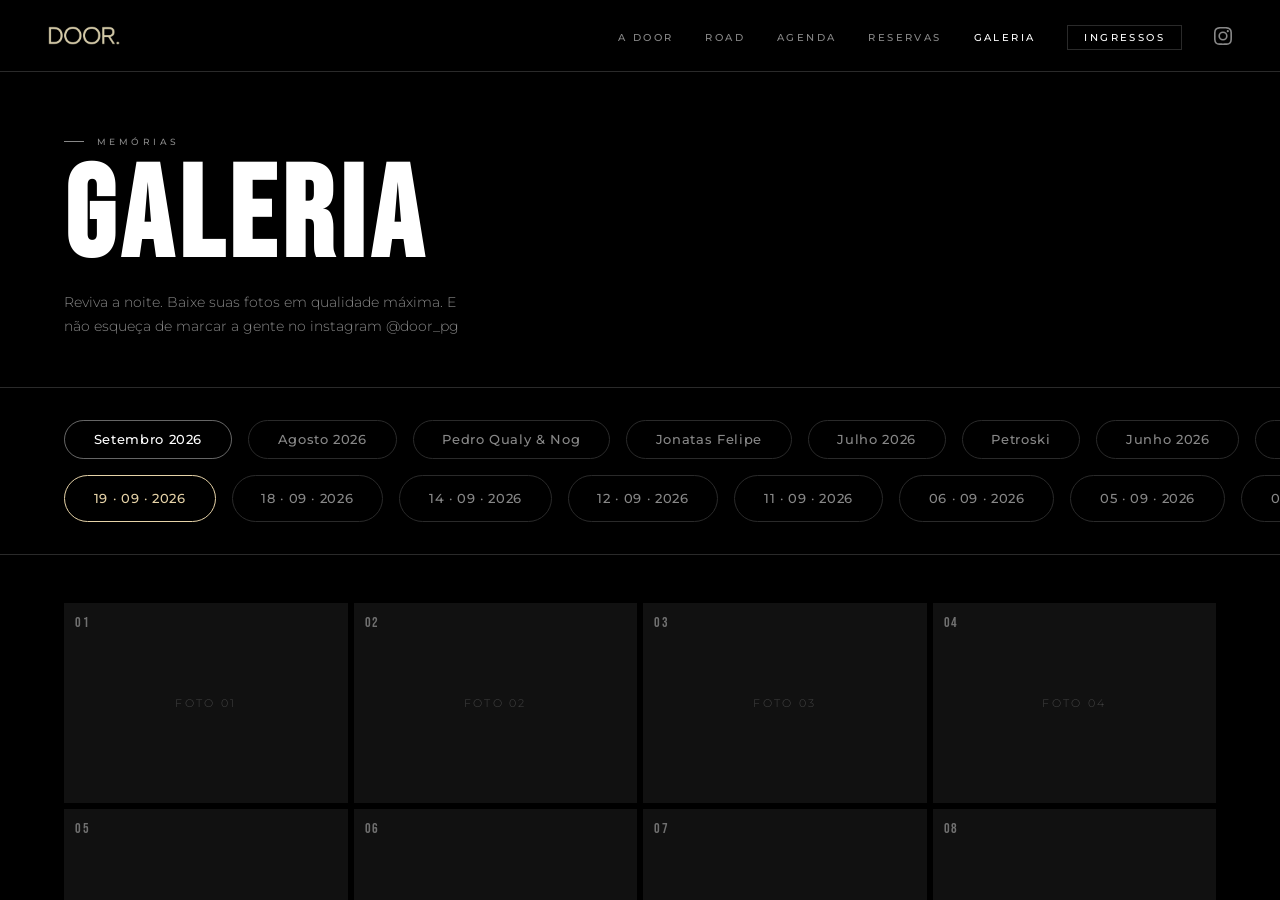
==== commit c9bffb0d: "fix(cache): adiciona querystring ?v=2 nos links internos para forcar o recarregamento do HTML em nav" ====
--- a/galeria.html
+++ b/galeria.html
@@ -18,23 +18,23 @@
   <link rel="preconnect" href="https://fonts.googleapis.com">
   <link rel="preconnect" href="https://fonts.gstatic.com" crossorigin>
   <link href="https://fonts.googleapis.com/css2?family=Bebas+Neue&family=Montserrat:wght@200;300;400;500;700&display=swap" rel="stylesheet">
+  <script>document.documentElement.classList.add('js')</script>
   <link rel="stylesheet" href="css/style.css?v=20260918">
   <link rel="stylesheet" href="css/galeria.css?v=20260918">
 </head>
-<body>
-
-  <!-- NAV -->
+<body class="has-transition">
+  <div class="page-transition-wrapper" id="pageTransition">  <!-- NAV -->
   <nav id="navbar" class="scrolled">
-    <a href="index.html" class="nav-brand">
+    <a href="index.html?v=2" class="nav-brand">
       <img src="assets/images/logos/logo-door.png" alt="Door PG" class="nav-logo" onerror="this.style.display='none';this.nextElementSibling.style.display='block'">
       <span class="nav-logo-text" style="display:none">DOOR</span>
     </a>
     <ul class="nav-links" id="navLinks">
-      <li><a href="index.html#conheca" class="nav-link">A Door</a></li>
-      <li><a href="index.html#historico" class="nav-link">Road</a></li>
-      <li><a href="index.html#agenda" class="nav-link">Agenda</a></li>
-      <li><a href="index.html#reservas" class="nav-link">Reservas</a></li>
-      <li><a href="galeria.html" class="nav-link" style="color:white">Galeria</a></li>
+      <li><a href="index.html?v=2#conheca" class="nav-link">A Door</a></li>
+      <li><a href="index.html?v=2#historico" class="nav-link">Road</a></li>
+      <li><a href="index.html?v=2#agenda" class="nav-link">Agenda</a></li>
+      <li><a href="index.html?v=2#reservas" class="nav-link">Reservas</a></li>
+      <li><a href="galeria.html?v=2" class="nav-link" style="color:white">Galeria</a></li>
       <!-- Para voltar o modal de "Em breve", use esta linha: 
       <li><a href="#" class="nav-link nav-link--cta" id="ingressosBtn">Ingressos</a></li> -->
       <li><a href="https://www.ingressonacional.com.br/evento/35093/duda-bertelli-----door" target="_blank" rel="noopener" class="nav-link nav-link--cta">Ingressos</a></li>
@@ -86,11 +86,11 @@
       </div>
       <div class="footer-nav">
         <strong>Navegação</strong>
-        <a href="index.html#conheca">A Door</a>
-        <a href="index.html#historico">Road</a>
-        <a href="index.html#agenda">Agenda</a>
-        <a href="index.html#reservas">Reservas</a>
-        <a href="galeria.html">Galeria</a>
+        <a href="index.html?v=2#conheca">A Door</a>
+        <a href="index.html?v=2#historico">Road</a>
+        <a href="index.html?v=2#agenda">Agenda</a>
+        <a href="index.html?v=2#reservas">Reservas</a>
+        <a href="galeria.html?v=2">Galeria</a>
       </div>
       <div class="footer-nav">
         <strong>Reservas</strong>
@@ -151,5 +151,6 @@
 
   <script src="js/galeria.js?v=20260918"></script>
   <script src="js/main.js?v=20260918"></script>
+  </div>
 </body>
 </html>
--- a/css/style.css
+++ b/css/style.css
@@ -126,7 +126,11 @@
   min-height: 100vh; position: relative;
   display: flex; align-items: center; justify-content: center;
   overflow: hidden;
-}
+  background: #000;
+  isolation: isolate;
+}
+
+.hero-media { position: absolute; inset: 0; z-index: 0; }
 
 .hero-slides { position: absolute; inset: 0; }
 .hero-slide {
@@ -156,27 +160,56 @@
 .hero-unlock {
   font-size: 0.55rem; font-weight: 500;
   letter-spacing: 0.65em; color: var(--gray); text-transform: uppercase;
-  animation: fadeUp 0.8s 0.2s ease forwards; opacity: 0;
 }
 .hero-logo-img {
   width: min(280px, 55vw);
-  animation: fadeUp 0.8s 0.4s ease forwards; opacity: 0;
 }
 .hero-logo-fallback {
   font-family: 'Bebas Neue', sans-serif;
   font-size: clamp(5rem, 18vw, 14rem);
   letter-spacing: 0.05em; line-height: 1;
-  animation: fadeUp 0.8s 0.4s ease forwards; opacity: 0;
 }
 .hero-desc {
   font-size: 1.3rem; font-weight: 300; line-height: 1.8;
   color: #ffffff; max-width: 440px;
-  animation: fadeUp 0.8s 0.6s ease forwards; opacity: 0;
 }
 .hero-ctas {
   display: flex; gap: 1rem; flex-wrap: wrap; justify-content: center;
-  animation: fadeUp 0.8s 0.8s ease forwards; opacity: 0;
-}
+}
+
+/* ── Abertura pela fechadura ─────────────────────────────
+ * A fechadura funciona como máscara: começa pequena e cresce até cobrir a tela.
+ * .is-unlocked dispara a abertura; .is-open remove a máscara no fim (alivia a rolagem).
+ ─────────────────────────────────────────────────────── */
+.js #hero:not(.is-open) .hero-media {
+  -webkit-mask-image: url("data:image/svg+xml,%3Csvg xmlns='http://www.w3.org/2000/svg' viewBox='0 0 40 60'%3E%3Ccircle cx='20' cy='16' r='12'/%3E%3Cpath d='M11 26 L8.5 54 L31.5 54 L29 26 Z'/%3E%3C/svg%3E");
+  mask-image: url("data:image/svg+xml,%3Csvg xmlns='http://www.w3.org/2000/svg' viewBox='0 0 40 60'%3E%3Ccircle cx='20' cy='16' r='12'/%3E%3Cpath d='M11 26 L8.5 54 L31.5 54 L29 26 Z'/%3E%3C/svg%3E");
+  -webkit-mask-repeat: no-repeat; mask-repeat: no-repeat;
+  -webkit-mask-position: 50% 46%; mask-position: 50% 46%;
+  -webkit-mask-size: 7vmin auto; mask-size: 7vmin auto;
+  transition: -webkit-mask-size 1500ms cubic-bezier(0.76, 0, 0.24, 1) 500ms,
+              mask-size 1500ms cubic-bezier(0.76, 0, 0.24, 1) 500ms;
+}
+.js #hero.is-unlocked:not(.is-open) .hero-media {
+  -webkit-mask-size: 520vmax auto; mask-size: 520vmax auto;
+}
+
+/* Conteúdo entra depois que a fechadura abre, um item de cada vez */
+.js .hero-content > * {
+  opacity: 0; transform: translateY(14px);
+  transition: opacity 900ms ease, transform 900ms cubic-bezier(0.22, 1, 0.36, 1);
+}
+.js #hero.is-unlocked .hero-content > * { opacity: 1; transform: none; }
+.js #hero.is-unlocked .hero-content > :nth-child(1),
+.js #hero.is-unlocked .hero-content > :nth-child(2) { transition-delay: 1500ms; }
+.js #hero.is-unlocked .hero-content > :nth-child(3) { transition-delay: 1650ms; }
+.js #hero.is-unlocked .hero-content > :nth-child(4) { transition-delay: 1800ms; }
+
+/* Pontinhos e selo do Instagram: só fade (os pontinhos já usam transform para centralizar) */
+.js .hero-dots,
+.js .hero-ig-badge { opacity: 0; transition: opacity 900ms ease, color 0.3s; }
+.js #hero.is-unlocked .hero-dots,
+.js #hero.is-unlocked .hero-ig-badge { opacity: 1; transition-delay: 1950ms, 0s; }
 
 .hero-dots {
   position: absolute; bottom: 2rem; left: 50%; transform: translateX(-50%);
@@ -804,3 +837,31 @@
     max-width: 95vw;
   }
 }
+
+/* ── Movimento reduzido ──────────────────────────────── */
+@media (prefers-reduced-motion: reduce) {
+  .js #hero:not(.is-open) .hero-media { -webkit-mask-image: none; mask-image: none; }
+  .js .hero-content > * { transition: none; opacity: 1; transform: none; }
+  .js .hero-dots, .js .hero-ig-badge { opacity: 1; }
+}
+
+/* ── Transição de página (Galeria) ────────────────────── */
+.js body.has-transition { background: #000; overflow: hidden; }
+.js body.has-transition:not(.is-open) .page-transition-wrapper {
+  -webkit-mask-image: url("data:image/svg+xml,%3Csvg xmlns='http://www.w3.org/2000/svg' viewBox='0 0 40 60'%3E%3Ccircle cx='20' cy='16' r='12'/%3E%3Cpath d='M11 26 L8.5 54 L31.5 54 L29 26 Z'/%3E%3C/svg%3E");
+  mask-image: url("data:image/svg+xml,%3Csvg xmlns='http://www.w3.org/2000/svg' viewBox='0 0 40 60'%3E%3Ccircle cx='20' cy='16' r='12'/%3E%3Cpath d='M11 26 L8.5 54 L31.5 54 L29 26 Z'/%3E%3C/svg%3E");
+  -webkit-mask-repeat: no-repeat; mask-repeat: no-repeat;
+  -webkit-mask-position: 50% 46%; mask-position: 50% 46%;
+  -webkit-mask-size: 7vmin auto; mask-size: 7vmin auto;
+  transition: -webkit-mask-size 1500ms cubic-bezier(0.76, 0, 0.24, 1) 500ms,
+              mask-size 1500ms cubic-bezier(0.76, 0, 0.24, 1) 500ms;
+  height: 100vh;
+  overflow: hidden;
+}
+.js body.has-transition.is-unlocked:not(.is-open) .page-transition-wrapper {
+  -webkit-mask-size: 520vmax auto; mask-size: 520vmax auto;
+}
+.js body.has-transition.is-open { overflow: auto; background: transparent; }
+@media (prefers-reduced-motion: reduce) {
+  .js body.has-transition:not(.is-open) .page-transition-wrapper { -webkit-mask-image: none; mask-image: none; }
+}
--- a/css/galeria.css
+++ b/css/galeria.css
@@ -21,46 +21,54 @@
 
 /* Categorias (Meses / Especiais) */
 .gal-categorias {
-  display: flex; gap: 1.5rem;
+  display: flex; gap: 1rem;
   padding: 2rem 4rem 1rem;
-  border-bottom: 1px solid rgba(255,255,255,0.05);
   overflow-x: auto;
 }
 .cat-btn {
-  background: none; border: none;
-  font-family: 'Bebas Neue', sans-serif;
-  font-size: 1.5rem; letter-spacing: 0.1em;
+  background: none; 
+  border: 1px solid var(--gray-dim);
+  border-radius: 40px;
+  font-family: 'Montserrat', sans-serif;
+  font-size: 0.8rem; font-weight: 500; letter-spacing: 0.05em;
   color: var(--gray);
   cursor: pointer; transition: all 0.3s;
-  padding-bottom: 0.5rem;
-  border-bottom: 2px solid transparent;
+  padding: 0.7rem 1.8rem;
   white-space: nowrap;
 }
-.cat-btn:hover { color: var(--white); }
-.cat-btn.active { color: var(--white); border-bottom-color: var(--white); }
+.cat-btn:hover { color: var(--white); border-color: rgba(255,255,255,0.2); }
+.cat-btn.active { color: var(--white); border-color: rgba(255,255,255,0.4); }
 
 /* Datas (secundário) */
 .gal-eventos {
-  display: flex; gap: 0; flex-wrap: nowrap;
-  padding: 1.5rem 4rem;
+  display: flex; gap: 1rem; flex-wrap: nowrap;
+  padding: 0 4rem 2rem;
   border-bottom: 1px solid var(--gray-dim);
   overflow-x: auto;
   min-height: 80px;
 }
 .evento-btn {
+  display: inline-flex; align-items: center; gap: 0.5rem;
   background: none;
-  border: none; border-right: 1px solid var(--gray-dim);
-  padding: 0.6rem 1.6rem;
+  border: 1px solid var(--gray-dim);
+  border-radius: 40px;
+  padding: 0.7rem 1.8rem;
   cursor: pointer;
   font-family: 'Montserrat', sans-serif;
-  font-size: 0.65rem; font-weight: 500;
-  letter-spacing: 0.2em; text-transform: uppercase;
+  font-size: 0.8rem; font-weight: 500;
+  letter-spacing: 0.05em; text-transform: uppercase;
   color: var(--gray);
   transition: all 0.3s; white-space: nowrap;
 }
-.evento-btn:first-child { border-left: 1px solid var(--gray-dim); }
-.evento-btn:hover { color: var(--white); background: rgba(255,255,255,0.04); }
-.evento-btn.active { color: var(--black); background: var(--white); }
+.evento-btn:hover { color: var(--white); border-color: rgba(255,255,255,0.2); }
+.evento-btn.active { color: #e6d3a8; border-color: #e6d3a8; background: none; }
+
+.evento-total {
+  font-size: 0.65rem; color: var(--gray-mid); font-weight: 400; text-transform: none; letter-spacing: 0;
+}
+.evento-btn.active .evento-total {
+  color: rgba(230, 211, 168, 0.7);
+}
 
 /* Grid de fotos */
 .gal-main {
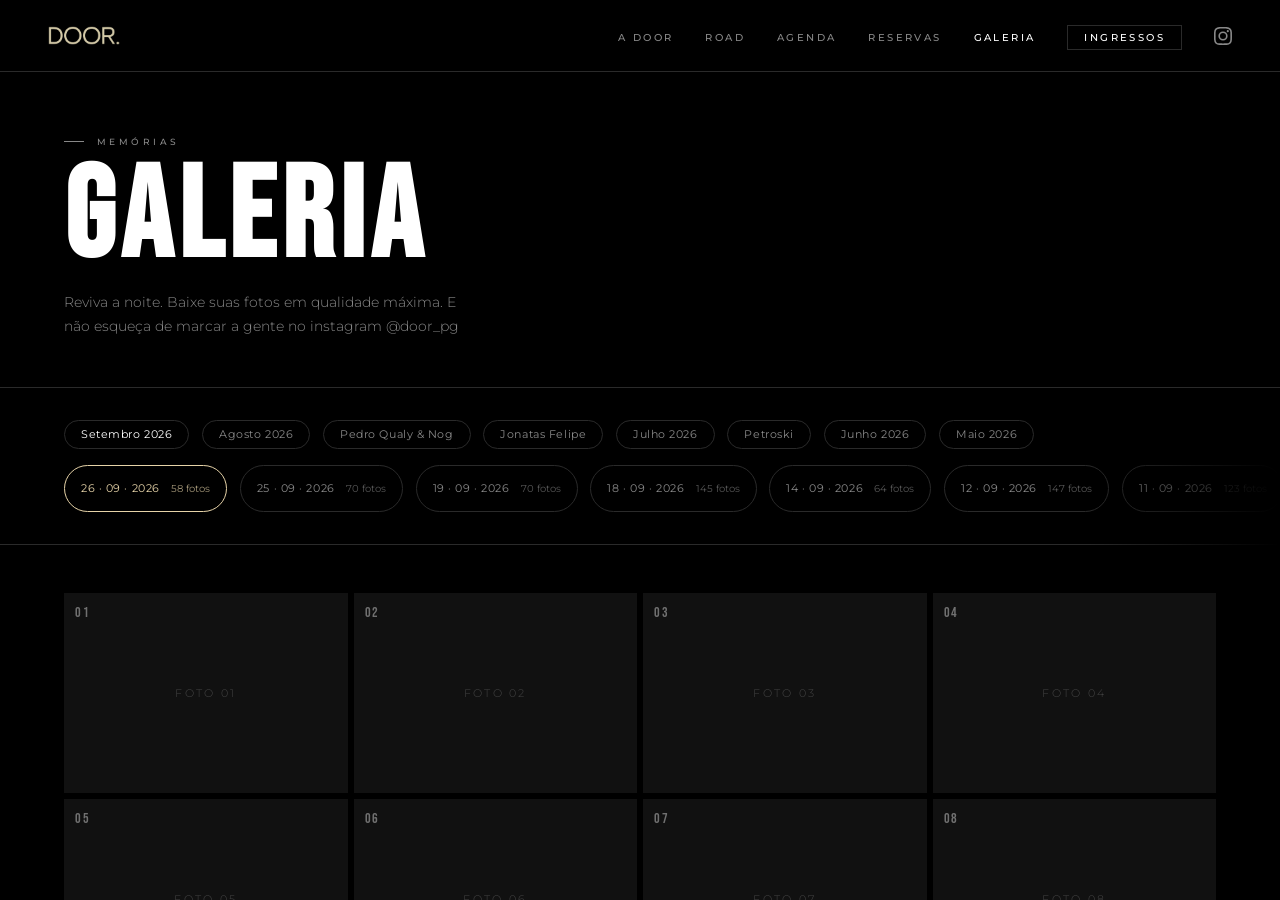
==== commit d97e36b9: "fix: atualiza parametros de versao (cache-bust) nos links de navegacao" ====
--- a/galeria.html
+++ b/galeria.html
@@ -86,11 +86,11 @@
       </div>
       <div class="footer-nav">
         <strong>Navegação</strong>
-        <a href="index.html?v=2#conheca">A Door</a>
-        <a href="index.html?v=2#historico">Road</a>
-        <a href="index.html?v=2#agenda">Agenda</a>
-        <a href="index.html?v=2#reservas">Reservas</a>
-        <a href="galeria.html?v=2">Galeria</a>
+        <a href="index.html?v=20260928#conheca">A Door</a>
+        <a href="index.html?v=20260928#historico">Road</a>
+        <a href="index.html?v=20260928#agenda">Agenda</a>
+        <a href="index.html?v=20260928#reservas">Reservas</a>
+        <a href="galeria.html?v=20260928">Galeria</a>
       </div>
       <div class="footer-nav">
         <strong>Reservas</strong>
--- a/css/style.css
+++ b/css/style.css
@@ -17,7 +17,7 @@
   --nav-h:    72px;
 }
 
-html { scroll-behavior: smooth; }
+html { scroll-behavior: smooth; background: var(--black); }
 
 body {
   font-family: 'Montserrat', sans-serif;
@@ -861,7 +861,7 @@
 .js body.has-transition.is-unlocked:not(.is-open) .page-transition-wrapper {
   -webkit-mask-size: 520vmax auto; mask-size: 520vmax auto;
 }
-.js body.has-transition.is-open { overflow: auto; background: transparent; }
+.js body.has-transition.is-open { overflow: auto; }
 @media (prefers-reduced-motion: reduce) {
   .js body.has-transition:not(.is-open) .page-transition-wrapper { -webkit-mask-image: none; mask-image: none; }
 }
--- a/css/galeria.css
+++ b/css/galeria.css
@@ -21,42 +21,52 @@
 
 /* Categorias (Meses / Especiais) */
 .gal-categorias {
-  display: flex; gap: 1rem;
+  display: flex; gap: 0.8rem;
   padding: 2rem 4rem 1rem;
   overflow-x: auto;
+  scrollbar-width: none;
+  -ms-overflow-style: none;
+  -webkit-mask-image: linear-gradient(to right, #000 85%, transparent 100%);
+  mask-image: linear-gradient(to right, #000 85%, transparent 100%);
 }
+.gal-categorias::-webkit-scrollbar { display: none; }
 .cat-btn {
   background: none; 
   border: 1px solid var(--gray-dim);
   border-radius: 40px;
   font-family: 'Montserrat', sans-serif;
-  font-size: 0.8rem; font-weight: 500; letter-spacing: 0.05em;
+  font-size: 0.7rem; font-weight: 400; letter-spacing: 0.05em;
   color: var(--gray);
   cursor: pointer; transition: all 0.3s;
-  padding: 0.7rem 1.8rem;
+  padding: 0.4rem 1rem;
   white-space: nowrap;
 }
 .cat-btn:hover { color: var(--white); border-color: rgba(255,255,255,0.2); }
-.cat-btn.active { color: var(--white); border-color: rgba(255,255,255,0.4); }
+.cat-btn.active { color: var(--white); border-color: var(--gray-dim); }
 
 /* Datas (secundário) */
 .gal-eventos {
-  display: flex; gap: 1rem; flex-wrap: nowrap;
+  display: flex; gap: 0.8rem; flex-wrap: nowrap;
   padding: 0 4rem 2rem;
   border-bottom: 1px solid var(--gray-dim);
   overflow-x: auto;
+  scrollbar-width: none;
+  -ms-overflow-style: none;
   min-height: 80px;
+  -webkit-mask-image: linear-gradient(to right, #000 85%, transparent 100%);
+  mask-image: linear-gradient(to right, #000 85%, transparent 100%);
 }
+.gal-eventos::-webkit-scrollbar { display: none; }
 .evento-btn {
   display: inline-flex; align-items: center; gap: 0.5rem;
   background: none;
   border: 1px solid var(--gray-dim);
   border-radius: 40px;
-  padding: 0.7rem 1.8rem;
+  padding: 0.4rem 1rem;
   cursor: pointer;
   font-family: 'Montserrat', sans-serif;
-  font-size: 0.8rem; font-weight: 500;
-  letter-spacing: 0.05em; text-transform: uppercase;
+  font-size: 0.7rem; font-weight: 400;
+  letter-spacing: 0.05em;
   color: var(--gray);
   transition: all 0.3s; white-space: nowrap;
 }
@@ -64,7 +74,7 @@
 .evento-btn.active { color: #e6d3a8; border-color: #e6d3a8; background: none; }
 
 .evento-total {
-  font-size: 0.65rem; color: var(--gray-mid); font-weight: 400; text-transform: none; letter-spacing: 0;
+  font-size: 0.6rem; color: var(--gray-mid); font-weight: 400; text-transform: none; letter-spacing: 0; margin-left: 0.2rem;
 }
 .evento-btn.active .evento-total {
   color: rgba(230, 211, 168, 0.7);
@@ -142,9 +152,8 @@
 /* Mobile */
 @media (max-width: 900px) {
   .gal-header { padding: calc(var(--nav-h) + 2rem) 1.5rem 2rem; }
-  .gal-categorias { padding: 1.5rem 1.5rem 0.5rem; gap: 1rem; }
-  .cat-btn { font-size: 1.2rem; }
-  .gal-eventos { padding: 1rem 1.5rem; }
+  .gal-categorias { padding: 1.5rem 1.5rem 0.5rem; gap: 0.6rem; }
+  .gal-eventos { padding: 1rem 1.5rem 1.5rem; gap: 0.6rem; }
   .gal-main { padding: 2rem 1.5rem 4rem; }
   .gal-grid { grid-template-columns: repeat(auto-fill, minmax(160px, 1fr)); gap: 4px; }
 
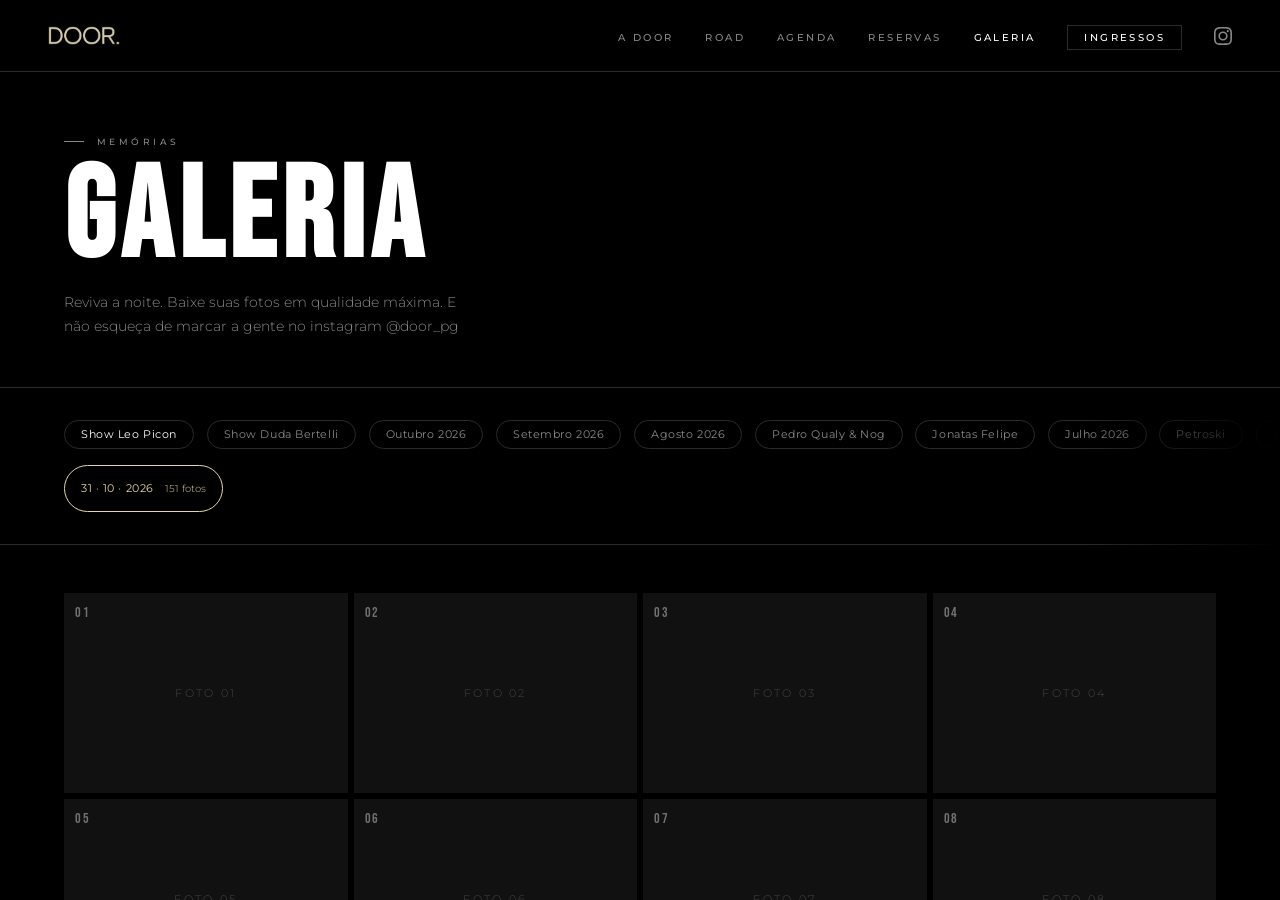
==== commit 6a05660a: "feat(galeria): esconde as fotos marcadas como ocultas no galeria.json A Central passou a gravar `ocu" ====
--- a/galeria.html
+++ b/galeria.html
@@ -15,18 +15,19 @@
   <link rel="canonical" href="https://doorpg.com.br/galeria.html">
   <title>Galeria — Door PG</title>
   <link rel="icon" href="favicon.png" type="image/png">
+  <link rel="preconnect" href="https://fotos.doorpg.com.br" crossorigin>
   <link rel="preconnect" href="https://fonts.googleapis.com">
   <link rel="preconnect" href="https://fonts.gstatic.com" crossorigin>
   <link href="https://fonts.googleapis.com/css2?family=Bebas+Neue&family=Montserrat:wght@200;300;400;500;700&display=swap" rel="stylesheet">
   <script>document.documentElement.classList.add('js')</script>
-  <link rel="stylesheet" href="css/style.css?v=20260918">
-  <link rel="stylesheet" href="css/galeria.css?v=20260918">
+  <link rel="stylesheet" href="css/style.css?v=20260928">
+  <link rel="stylesheet" href="css/galeria.css?v=20260928">
 </head>
 <body class="has-transition">
   <div class="page-transition-wrapper" id="pageTransition">  <!-- NAV -->
   <nav id="navbar" class="scrolled">
     <a href="index.html?v=2" class="nav-brand">
-      <img src="assets/images/logos/logo-door.png" alt="Door PG" class="nav-logo" onerror="this.style.display='none';this.nextElementSibling.style.display='block'">
+      <img src="assets/images/logos/logo-door.png" alt="Door PG" class="nav-logo" width="824" height="218" onerror="this.style.display='none';this.nextElementSibling.style.display='block'">
       <span class="nav-logo-text" style="display:none">DOOR</span>
     </a>
     <ul class="nav-links" id="navLinks">
@@ -77,7 +78,7 @@
   <footer id="footer">
     <div class="footer-inner">
       <div class="footer-brand">
-        <img src="assets/images/logos/logo-footer.png" alt="Door PG" class="footer-logo" onerror="this.style.display='none';this.nextElementSibling.style.display='block'">
+        <img src="assets/images/logos/logo-footer.png" alt="Door PG" class="footer-logo" width="800" height="150" loading="lazy" decoding="async" onerror="this.style.display='none';this.nextElementSibling.style.display='block'">
         <span class="footer-logo-text" style="display:none">DOOR</span>
         <a href="https://instagram.com/door_pg" target="_blank" rel="noopener" class="footer-ig">
           <svg viewBox="0 0 24 24" fill="currentColor" width="16" height="16"><path d="M12 2.163c3.204 0 3.584.012 4.85.07 3.252.148 4.771 1.691 4.919 4.919.058 1.265.069 1.645.069 4.849 0 3.205-.012 3.584-.069 4.849-.149 3.225-1.664 4.771-4.919 4.919-1.266.058-1.644.07-4.85.07-3.204 0-3.584-.012-4.849-.07-3.26-.149-4.771-1.699-4.919-4.92-.058-1.265-.07-1.644-.07-4.849 0-3.204.013-3.583.07-4.849.149-3.227 1.664-4.771 4.919-4.919 1.266-.057 1.645-.069 4.849-.069zM12 0C8.741 0 8.333.014 7.053.072 2.695.272.273 2.69.073 7.052.014 8.333 0 8.741 0 12c0 3.259.014 3.668.072 4.948.2 4.358 2.618 6.78 6.98 6.98C8.333 23.986 8.741 24 12 24c3.259 0 3.668-.014 4.948-.072 4.354-.2 6.782-2.618 6.979-6.98.059-1.28.073-1.689.073-4.948 0-3.259-.014-3.667-.072-4.947-.196-4.354-2.617-6.78-6.979-6.98C15.668.014 15.259 0 12 0zm0 5.838a6.162 6.162 0 1 0 0 12.324 6.162 6.162 0 0 0 0-12.324zM12 16a4 4 0 1 1 0-8 4 4 0 0 1 0 8zm6.406-11.845a1.44 1.44 0 1 0 0 2.881 1.44 1.44 0 0 0 0-2.881z"/></svg>
@@ -149,8 +150,8 @@
     </div>
   </div>
 
-  <script src="js/galeria.js?v=20260918"></script>
-  <script src="js/main.js?v=20260918"></script>
+  <script src="js/galeria.js?v=20261104" defer></script>
+  <script src="js/main.js?v=20260928" defer></script>
   </div>
 </body>
 </html>
